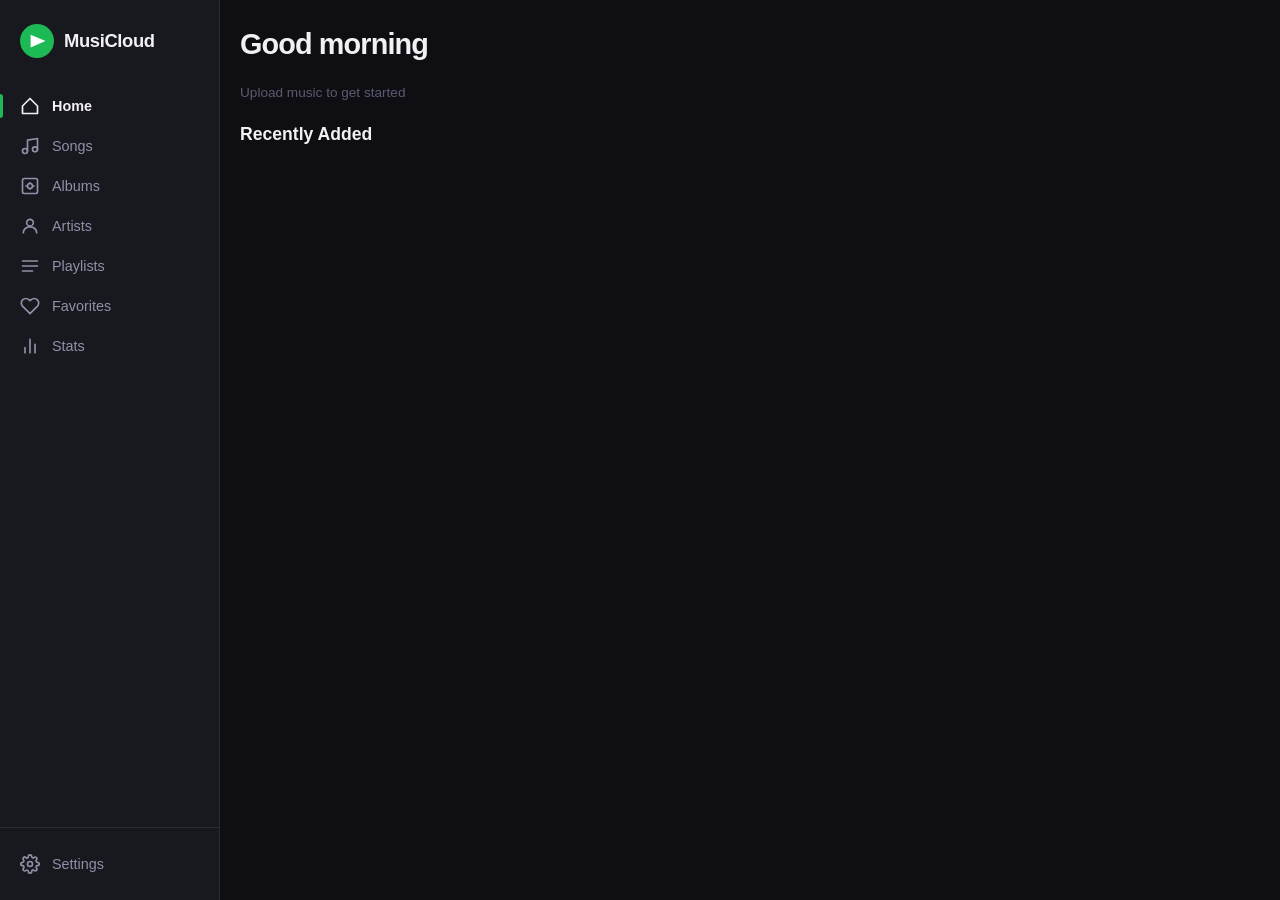
==== index.html @ 513687ec "Add files via upload" ====
<!DOCTYPE html>
<html lang="en">
<head>
  <meta charset="UTF-8" />
  <meta name="viewport" content="width=device-width, initial-scale=1.0, viewport-fit=cover" />
  <meta name="apple-mobile-web-app-capable" content="yes" />
  <meta name="apple-mobile-web-app-status-bar-style" content="black-translucent" />
  <meta name="apple-mobile-web-app-title" content="MusiCloud" />
  <meta name="theme-color" content="#0f0f13" />
  <title>MusiCloud</title>

  <!-- PWA Manifest -->
  <link rel="manifest" href="manifest.json" />

  <!-- Apple Touch Icons -->
  <link rel="apple-touch-icon" href="icons/icon-192.png" />

  <!-- Stylesheet -->
  <link rel="stylesheet" href="style.css" />

  <!-- External Libraries (CDN — cached by Service Worker on first load) -->
  <!-- JSZip: client-side zip extraction -->
  <script src="https://cdnjs.cloudflare.com/ajax/libs/jszip/3.10.1/jszip.min.js"></script>
  <!-- jsmediatags: ID3 tag parsing -->
  <script src="https://cdnjs.cloudflare.com/ajax/libs/jsmediatags/3.9.5/jsmediatags.min.js"></script>
</head>
<body>

<!-- ═══════════════════════════════════════════════════
     APP SHELL
════════════════════════════════════════════════════ -->
<div id="app">

  <!-- ── SIDEBAR (desktop) / BOTTOM NAV (mobile) ── -->
  <nav id="sidebar">
    <div id="logo">
      <svg viewBox="0 0 32 32" fill="none" xmlns="http://www.w3.org/2000/svg">
        <circle cx="16" cy="16" r="16" fill="var(--accent)"/>
        <path d="M10 22V10l14 6-14 6z" fill="#fff"/>
      </svg>
      <span>MusiCloud</span>
    </div>

    <ul id="nav-links">
      <li><button class="nav-btn active" data-view="home">
        <svg viewBox="0 0 24 24"><path d="M3 12l9-9 9 9v9H3v-9z"/></svg>
        <span>Home</span>
      </button></li>
      <li><button class="nav-btn" data-view="songs">
        <svg viewBox="0 0 24 24"><path d="M9 18V5l12-2v13"/><circle cx="6" cy="18" r="3"/><circle cx="18" cy="16" r="3"/></svg>
        <span>Songs</span>
      </button></li>
      <li><button class="nav-btn" data-view="albums">
        <svg viewBox="0 0 24 24"><rect x="3" y="3" width="18" height="18" rx="2"/><circle cx="12" cy="12" r="3"/><path d="M12 8v1m0 6v1M8 12H7m10 0h-1"/></svg>
        <span>Albums</span>
      </button></li>
      <li><button class="nav-btn" data-view="artists">
        <svg viewBox="0 0 24 24"><circle cx="12" cy="8" r="4"/><path d="M4 20c0-4 3.6-7 8-7s8 3 8 7"/></svg>
        <span>Artists</span>
      </button></li>
      <li><button class="nav-btn" data-view="playlists">
        <svg viewBox="0 0 24 24"><path d="M3 6h18M3 12h18M3 18h12"/></svg>
        <span>Playlists</span>
      </button></li>
      <li><button class="nav-btn" data-view="favorites">
        <svg viewBox="0 0 24 24"><path d="M20.84 4.61a5.5 5.5 0 0 0-7.78 0L12 5.67l-1.06-1.06a5.5 5.5 0 0 0-7.78 7.78l1.06 1.06L12 21.23l7.78-7.78 1.06-1.06a5.5 5.5 0 0 0 0-7.78z"/></svg>
        <span>Favorites</span>
      </button></li>
      <li><button class="nav-btn" data-view="stats">
        <svg viewBox="0 0 24 24"><path d="M18 20V10M12 20V4M6 20v-6"/></svg>
        <span>Stats</span>
      </button></li>
    </ul>

    <div id="sidebar-bottom">
      <button class="nav-btn" data-view="settings">
        <svg viewBox="0 0 24 24"><circle cx="12" cy="12" r="3"/><path d="M19.4 15a1.65 1.65 0 0 0 .33 1.82l.06.06a2 2 0 1 1-2.83 2.83l-.06-.06a1.65 1.65 0 0 0-1.82-.33 1.65 1.65 0 0 0-1 1.51V21a2 2 0 1 1-4 0v-.09A1.65 1.65 0 0 0 9 19.4a1.65 1.65 0 0 0-1.82.33l-.06.06a2 2 0 1 1-2.83-2.83l.06-.06A1.65 1.65 0 0 0 4.68 15a1.65 1.65 0 0 0-1.51-1H3a2 2 0 1 1 0-4h.09A1.65 1.65 0 0 0 4.6 9a1.65 1.65 0 0 0-.33-1.82l-.06-.06a2 2 0 1 1 2.83-2.83l.06.06A1.65 1.65 0 0 0 9 4.68a1.65 1.65 0 0 0 1-1.51V3a2 2 0 1 1 4 0v.09a1.65 1.65 0 0 0 1 1.51 1.65 1.65 0 0 0 1.82-.33l.06-.06a2 2 0 1 1 2.83 2.83l-.06.06A1.65 1.65 0 0 0 19.4 9a1.65 1.65 0 0 0 1.51 1H21a2 2 0 1 1 0 4h-.09a1.65 1.65 0 0 0-1.51 1z"/></svg>
        <span>Settings</span>
      </button>
    </div>
  </nav>

  <!-- ── MAIN CONTENT AREA ── -->
  <main id="main-content">

    <!-- HOME VIEW -->
    <section id="view-home" class="view active">
      <h1 class="view-title">Good <span id="greeting-time">evening</span></h1>
      <div id="home-recents" class="card-grid"></div>
      <h2 class="section-title">Recently Added</h2>
      <div id="home-recent-songs" class="song-list"></div>
    </section>

    <!-- SONGS VIEW -->
    <section id="view-songs" class="view">
      <div class="view-header">
        <h1 class="view-title">Songs</h1>
        <div class="view-controls">
          <div class="search-wrap">
            <svg viewBox="0 0 24 24"><circle cx="11" cy="11" r="8"/><path d="m21 21-4.35-4.35"/></svg>
            <input type="search" id="search-input" placeholder="Search songs, artists…" autocomplete="off" />
          </div>
          <select id="sort-select">
            <option value="title">Title</option>
            <option value="artist">Artist</option>
            <option value="dateAdded">Date Added</option>
            <option value="playCount">Most Played</option>
          </select>
        </div>
      </div>
      <div id="songs-list" class="song-list"></div>
    </section>

    <!-- ALBUMS VIEW -->
    <section id="view-albums" class="view">
      <h1 class="view-title">Albums</h1>
      <div id="albums-grid" class="card-grid"></div>
      <div id="album-detail" class="detail-view hidden">
        <button class="back-btn" id="back-from-album">
          <svg viewBox="0 0 24 24"><path d="M19 12H5M12 5l-7 7 7 7"/></svg>
          Back to Albums
        </button>
        <div id="album-detail-header" class="detail-header"></div>
        <div id="album-detail-songs" class="song-list"></div>
      </div>
    </section>

    <!-- ARTISTS VIEW -->
    <section id="view-artists" class="view">
      <h1 class="view-title">Artists</h1>
      <div id="artists-grid" class="card-grid artist-grid"></div>
      <div id="artist-detail" class="detail-view hidden">
        <button class="back-btn" id="back-from-artist">
          <svg viewBox="0 0 24 24"><path d="M19 12H5M12 5l-7 7 7 7"/></svg>
          Back to Artists
        </button>
        <div id="artist-detail-header" class="detail-header"></div>
        <div id="artist-detail-songs" class="song-list"></div>
      </div>
    </section>

    <!-- PLAYLISTS VIEW -->
    <section id="view-playlists" class="view">
      <div class="view-header">
        <h1 class="view-title">Playlists</h1>
        <button class="btn-primary" id="new-playlist-btn">+ New Playlist</button>
      </div>
      <div id="playlists-grid" class="card-grid"></div>
      <div id="playlist-detail" class="detail-view hidden">
        <button class="back-btn" id="back-from-playlist">
          <svg viewBox="0 0 24 24"><path d="M19 12H5M12 5l-7 7 7 7"/></svg>
          Back to Playlists
        </button>
        <div id="playlist-detail-header" class="detail-header"></div>
        <div id="playlist-detail-songs" class="song-list"></div>
      </div>
    </section>

    <!-- FAVORITES VIEW -->
    <section id="view-favorites" class="view">
      <h1 class="view-title">Favorites</h1>
      <div id="favorites-list" class="song-list"></div>
    </section>

    <!-- STATS VIEW -->
    <section id="view-stats" class="view">
      <h1 class="view-title">Your Stats</h1>
      <div id="stats-content"></div>
    </section>

    <!-- SETTINGS VIEW -->
    <section id="view-settings" class="view">
      <h1 class="view-title">Settings</h1>
      <div id="settings-content">

        <div class="settings-section">
          <h2>Theme</h2>
          <div class="setting-row">
            <label>Mode</label>
            <div class="toggle-group">
              <button class="toggle-btn active" data-theme="dark">Dark</button>
              <button class="toggle-btn" data-theme="light">Light</button>
            </div>
          </div>
          <div class="setting-row">
            <label>Accent Color</label>
            <div class="color-swatches" id="accent-swatches">
              <button class="swatch active" data-color="#1db954" style="background:#1db954" title="Green"></button>
              <button class="swatch" data-color="#7c3aed" style="background:#7c3aed" title="Purple"></button>
              <button class="swatch" data-color="#e11d48" style="background:#e11d48" title="Red"></button>
              <button class="swatch" data-color="#0ea5e9" style="background:#0ea5e9" title="Blue"></button>
              <button class="swatch" data-color="#f59e0b" style="background:#f59e0b" title="Amber"></button>
              <button class="swatch" data-color="#ec4899" style="background:#ec4899" title="Pink"></button>
            </div>
          </div>
        </div>

        <div class="settings-section">
          <h2>Library</h2>
          <div class="setting-row">
            <div>
              <strong>Upload Music</strong>
              <p>Add MP3 files or a ZIP archive to your library</p>
            </div>
            <label class="btn-primary file-label" for="file-input">
              Upload Files
              <input type="file" id="file-input" accept=".mp3,.zip" multiple hidden />
            </label>
          </div>
        </div>

        <div class="settings-section">
          <h2>Backup &amp; Restore</h2>
          <div class="setting-row">
            <div>
              <strong>Export Library</strong>
              <p>Download a backup ZIP of your metadata and songs</p>
            </div>
            <button class="btn-secondary" id="export-btn">Export</button>
          </div>
          <div class="setting-row">
            <div>
              <strong>Import Library</strong>
              <p>Restore from a previous export</p>
            </div>
            <label class="btn-secondary file-label" for="import-input">
              Import
              <input type="file" id="import-input" accept=".zip" hidden />
            </label>
          </div>
        </div>

        <div class="settings-section">
          <h2>About</h2>
          <div class="setting-row">
            <span>MusiCloud v1.0 — fully offline PWA</span>
          </div>
        </div>
      </div>
    </section>

  </main>

  <!-- ── MINI PLAYER ── -->
  <div id="mini-player" class="hidden">
    <div id="mini-art-wrap">
      <img id="mini-art" src="" alt="Album art" />
      <div id="mini-art-placeholder">
        <svg viewBox="0 0 24 24"><path d="M9 18V5l12-2v13"/><circle cx="6" cy="18" r="3"/><circle cx="18" cy="16" r="3"/></svg>
      </div>
    </div>
    <div id="mini-info">
      <div id="mini-title">—</div>
      <div id="mini-artist">—</div>
    </div>
    <div id="mini-controls">
      <button id="mini-fav-btn" class="icon-btn" title="Favorite">
        <svg viewBox="0 0 24 24"><path d="M20.84 4.61a5.5 5.5 0 0 0-7.78 0L12 5.67l-1.06-1.06a5.5 5.5 0 0 0-7.78 7.78l1.06 1.06L12 21.23l7.78-7.78 1.06-1.06a5.5 5.5 0 0 0 0-7.78z"/></svg>
      </button>
      <button id="mini-play-btn" class="icon-btn play-btn" title="Play / Pause">
        <svg class="icon-play" viewBox="0 0 24 24"><polygon points="5,3 19,12 5,21"/></svg>
        <svg class="icon-pause hidden" viewBox="0 0 24 24"><rect x="6" y="4" width="4" height="16"/><rect x="14" y="4" width="4" height="16"/></svg>
      </button>
      <button id="mini-next-btn" class="icon-btn" title="Next">
        <svg viewBox="0 0 24 24"><polygon points="5,4 15,12 5,20"/><line x1="19" y1="5" x2="19" y2="19"/></svg>
      </button>
      <button id="expand-player-btn" class="icon-btn" title="Expand">
        <svg viewBox="0 0 24 24"><path d="M18 15l-6-6-6 6"/></svg>
      </button>
    </div>
    <!-- Progress bar at bottom of mini player -->
    <div id="mini-progress-bar">
      <div id="mini-progress-fill"></div>
    </div>
  </div>

  <!-- ── NOW PLAYING (expanded) ── -->
  <div id="now-playing" class="hidden">
    <div id="np-header">
      <button id="collapse-player-btn" class="icon-btn">
        <svg viewBox="0 0 24 24"><path d="M6 9l6 6 6-6"/></svg>
      </button>
      <span id="np-context-label">Now Playing</span>
      <button id="np-queue-btn" class="icon-btn">
        <svg viewBox="0 0 24 24"><path d="M3 6h18M3 12h18M3 18h12"/></svg>
      </button>
    </div>

    <div id="np-art-wrap">
      <img id="np-art" src="" alt="Album art" />
      <div id="np-art-placeholder">
        <svg viewBox="0 0 24 24"><path d="M9 18V5l12-2v13"/><circle cx="6" cy="18" r="3"/><circle cx="18" cy="16" r="3"/></svg>
      </div>
    </div>

    <div id="np-info">
      <div id="np-title">—</div>
      <div id="np-artist">—</div>
      <button id="np-fav-btn" class="icon-btn fav-btn" title="Favorite">
        <svg viewBox="0 0 24 24"><path d="M20.84 4.61a5.5 5.5 0 0 0-7.78 0L12 5.67l-1.06-1.06a5.5 5.5 0 0 0-7.78 7.78l1.06 1.06L12 21.23l7.78-7.78 1.06-1.06a5.5 5.5 0 0 0 0-7.78z"/></svg>
      </button>
    </div>

    <div id="np-progress">
      <div id="np-seek-bar">
        <div id="np-seek-fill"></div>
        <div id="np-seek-thumb"></div>
      </div>
      <div id="np-times">
        <span id="np-current-time">0:00</span>
        <span id="np-duration">0:00</span>
      </div>
    </div>

    <div id="np-controls">
      <button id="np-shuffle-btn" class="icon-btn mode-btn" title="Shuffle">
        <svg viewBox="0 0 24 24"><polyline points="16 3 21 3 21 8"/><line x1="4" y1="20" x2="21" y2="3"/><polyline points="21 16 21 21 16 21"/><line x1="15" y1="15" x2="21" y2="21"/></svg>
      </button>
      <button id="np-prev-btn" class="icon-btn" title="Previous">
        <svg viewBox="0 0 24 24"><polygon points="19,20 9,12 19,4"/><line x1="5" y1="19" x2="5" y2="5"/></svg>
      </button>
      <button id="np-play-btn" class="icon-btn play-btn-lg" title="Play / Pause">
        <svg class="icon-play" viewBox="0 0 24 24"><polygon points="5,3 19,12 5,21"/></svg>
        <svg class="icon-pause hidden" viewBox="0 0 24 24"><rect x="6" y="4" width="4" height="16"/><rect x="14" y="4" width="4" height="16"/></svg>
      </button>
      <button id="np-next-btn" class="icon-btn" title="Next">
        <svg viewBox="0 0 24 24"><polygon points="5,4 15,12 5,20"/><line x1="19" y1="5" x2="19" y2="19"/></svg>
      </button>
      <button id="np-repeat-btn" class="icon-btn mode-btn" title="Repeat">
        <svg viewBox="0 0 24 24"><polyline points="17 1 21 5 17 9"/><path d="M3 11V9a4 4 0 0 1 4-4h14"/><polyline points="7 23 3 19 7 15"/><path d="M21 13v2a4 4 0 0 1-4 4H3"/></svg>
      </button>
    </div>

    <div id="np-volume">
      <svg viewBox="0 0 24 24"><polygon points="11 5 6 9 2 9 2 15 6 15 11 19 11 5"/><path d="M19.07 4.93a10 10 0 0 1 0 14.14M15.54 8.46a5 5 0 0 1 0 7.07"/></svg>
      <input type="range" id="volume-slider" min="0" max="1" step="0.01" value="1" />
    </div>
  </div>

  <!-- ── QUEUE PANEL ── -->
  <div id="queue-panel" class="hidden">
    <div id="queue-header">
      <h2>Queue</h2>
      <button id="close-queue-btn" class="icon-btn">
        <svg viewBox="0 0 24 24"><line x1="18" y1="6" x2="6" y2="18"/><line x1="6" y1="6" x2="18" y2="18"/></svg>
      </button>
    </div>
    <div id="queue-list"></div>
  </div>

  <!-- ── CONTEXT MENU ── -->
  <div id="context-menu" class="hidden">
    <button data-action="play-now">▶ Play Now</button>
    <button data-action="play-next">Play Next</button>
    <button data-action="add-to-queue">Add to Queue</button>
    <button data-action="toggle-fav">♥ Favorite</button>
    <button data-action="add-to-playlist">Add to Playlist…</button>
    <button data-action="remove-from-playlist" class="hidden">Remove from Playlist</button>
    <button data-action="delete-song" class="danger">Delete Song</button>
  </div>

  <!-- ── MODALS ── -->
  <div id="modal-overlay" class="hidden">
    <div id="modal-box">
      <div id="modal-title"></div>
      <div id="modal-body"></div>
      <div id="modal-actions">
        <button id="modal-cancel" class="btn-secondary">Cancel</button>
        <button id="modal-confirm" class="btn-primary">OK</button>
      </div>
    </div>
  </div>

  <!-- ── TOAST NOTIFICATIONS ── -->
  <div id="toast-container"></div>

  <!-- ── UPLOAD PROGRESS ── -->
  <div id="upload-progress" class="hidden">
    <div id="upload-progress-bar"></div>
    <div id="upload-progress-text">Processing…</div>
  </div>

</div><!-- #app -->

<!-- ── HIDDEN AUDIO ELEMENT ── -->
<!--
  iOS Safari PWA Audio Notes:
  1. Audio must be triggered by a user gesture initially. After the first tap/play,
     iOS unlocks the audio context and subsequent playback (including auto-advance)
     works without gestures.
  2. Using a single persistent <audio> element (not creating new ones per track)
     is critical for background playback on iOS. Swapping src and calling play()
     on the same element works; creating new Audio() objects does not reliably
     continue in the background.
  3. The 'ended' event fires reliably on iOS when the screen is locked IF we use
     MediaSession API + keep the audio element alive. We handle next-track in
     the 'ended' event listener.
  4. Silence trick: a tiny silent audio loop is sometimes used to keep the audio
     session alive on iOS, but with MediaSession this is usually unnecessary.
     If you experience background audio cutting out, see the keepAlive() function.
-->
<audio id="audio-player" preload="metadata"></audio>

<!-- Main Application Script -->
<script src="app.js" type="module"></script>

</body>
</html>
---- style.css ----
/* ═══════════════════════════════════════════════════════════════
   MusiCloud — style.css
   Dark-first, Spotify-inspired design with:
   • CSS custom properties for full themability
   • Safe-area insets for iOS notch + home indicator
   • Smooth transitions throughout
   • Mobile-first responsive layout
════════════════════════════════════════════════════════════════ */

/* ── CSS RESET & BASE ── */
*, *::before, *::after { box-sizing: border-box; margin: 0; padding: 0; }
html { height: 100%; font-size: 16px; }
body {
  height: 100%;
  font-family: -apple-system, BlinkMacSystemFont, 'Segoe UI', Roboto, Helvetica, Arial, sans-serif;
  -webkit-font-smoothing: antialiased;
  overscroll-behavior: none;
}

/* ── THEME: CSS CUSTOM PROPERTIES ── */
:root {
  /* Core palette — dark theme default */
  --bg:         #0f0f13;
  --bg2:        #18181f;
  --bg3:        #22222c;
  --bg4:        #2a2a36;
  --surface:    #1e1e28;
  --border:     rgba(255,255,255,0.08);
  --text:       #f0f0f5;
  --text2:      #9090a8;
  --text3:      #5a5a72;

  /* Accent — overridden by JS via settings */
  --accent:     #1db954;
  --accent-dim: rgba(29,185,84,0.18);
  --accent-hover: #1ed760;

  /* Player heights */
  --mini-h:     72px;
  --nav-h:      64px;

  /* Safe area (iOS notch/home bar) */
  --sat: env(safe-area-inset-top, 0px);
  --sar: env(safe-area-inset-right, 0px);
  --sab: env(safe-area-inset-bottom, 0px);
  --sal: env(safe-area-inset-left, 0px);

  /* Sidebar width */
  --sidebar-w: 220px;

  /* Transitions */
  --t-fast:   150ms ease;
  --t-mid:    250ms ease;
  --t-slow:   400ms cubic-bezier(0.4, 0, 0.2, 1);

  /* Radii */
  --r-sm: 6px;
  --r-md: 10px;
  --r-lg: 16px;
  --r-xl: 24px;
  --r-full: 9999px;
}

/* ── LIGHT THEME ── */
body.theme-light {
  --bg:      #f8f8fc;
  --bg2:     #efeff5;
  --bg3:     #e6e6ee;
  --bg4:     #dddde8;
  --surface: #ffffff;
  --border:  rgba(0,0,0,0.08);
  --text:    #1a1a2e;
  --text2:   #555570;
  --text3:   #8888a0;
}

/* ── APP SHELL LAYOUT ── */
#app {
  display: grid;
  height: 100dvh;
  background: var(--bg);
  color: var(--text);
  /* Mobile: full width, mini-player at bottom */
  grid-template-areas:
    "main"
    "player";
  grid-template-rows: 1fr auto;
  overflow: hidden;
  position: relative;
}

@media (min-width: 768px) {
  #app {
    grid-template-areas:
      "sidebar main"
      "sidebar player";
    grid-template-columns: var(--sidebar-w) 1fr;
  }
}

/* ── SIDEBAR ── */
#sidebar {
  display: none; /* hidden on mobile */
  grid-area: sidebar;
  background: var(--bg2);
  border-right: 1px solid var(--border);
  flex-direction: column;
  padding: calc(var(--sat) + 24px) 0 calc(var(--sab) + 16px);
  overflow-y: auto;
}

@media (min-width: 768px) {
  #sidebar { display: flex; }
}

#logo {
  display: flex;
  align-items: center;
  gap: 10px;
  padding: 0 20px 28px;
  font-size: 1.15rem;
  font-weight: 700;
  letter-spacing: -0.02em;
  color: var(--text);
}

#logo svg {
  width: 34px;
  height: 34px;
  flex-shrink: 0;
}

#nav-links {
  list-style: none;
  flex: 1;
}

#sidebar-bottom {
  padding-top: 16px;
  border-top: 1px solid var(--border);
  margin-top: 16px;
}

.nav-btn {
  display: flex;
  align-items: center;
  gap: 12px;
  width: 100%;
  padding: 10px 20px;
  background: none;
  border: none;
  color: var(--text2);
  font-size: 0.9rem;
  font-weight: 500;
  cursor: pointer;
  border-radius: 0;
  transition: color var(--t-fast), background var(--t-fast);
  text-align: left;
  position: relative;
}

.nav-btn svg {
  width: 20px;
  height: 20px;
  flex-shrink: 0;
  fill: none;
  stroke: currentColor;
  stroke-width: 2;
  stroke-linecap: round;
  stroke-linejoin: round;
}

.nav-btn:hover { color: var(--text); background: var(--bg3); }

.nav-btn.active {
  color: var(--text);
  font-weight: 600;
}

.nav-btn.active::before {
  content: '';
  position: absolute;
  left: 0;
  top: 50%;
  transform: translateY(-50%);
  width: 3px;
  height: 60%;
  background: var(--accent);
  border-radius: 0 var(--r-sm) var(--r-sm) 0;
}

/* ── MAIN CONTENT ── */
#main-content {
  grid-area: main;
  overflow-y: auto;
  overflow-x: hidden;
  -webkit-overflow-scrolling: touch;
  scroll-behavior: smooth;
  padding-bottom: calc(var(--sab) + var(--mini-h) + 16px);
  padding-top: var(--sat);
}

/* View sections */
.view {
  display: none;
  padding: 28px 20px;
  min-height: 100%;
  animation: fadeIn 200ms ease;
}

.view.active { display: block; }

@keyframes fadeIn {
  from { opacity: 0; transform: translateY(6px); }
  to   { opacity: 1; transform: translateY(0); }
}

.view-title {
  font-size: 1.8rem;
  font-weight: 800;
  letter-spacing: -0.03em;
  margin-bottom: 24px;
  color: var(--text);
}

.section-title {
  font-size: 1.1rem;
  font-weight: 700;
  margin: 24px 0 14px;
  color: var(--text);
}

.view-header {
  display: flex;
  align-items: flex-start;
  justify-content: space-between;
  gap: 12px;
  flex-wrap: wrap;
  margin-bottom: 20px;
}

.view-header .view-title { margin-bottom: 0; }

.view-controls {
  display: flex;
  gap: 10px;
  align-items: center;
  flex-wrap: wrap;
}

/* ── SEARCH ── */
.search-wrap {
  display: flex;
  align-items: center;
  background: var(--bg3);
  border-radius: var(--r-full);
  padding: 0 14px;
  border: 1px solid var(--border);
  transition: border-color var(--t-fast);
}

.search-wrap:focus-within { border-color: var(--accent); }

.search-wrap svg {
  width: 16px;
  height: 16px;
  stroke: var(--text3);
  fill: none;
  stroke-width: 2;
  flex-shrink: 0;
  margin-right: 8px;
  stroke-linecap: round;
  stroke-linejoin: round;
}

#search-input {
  background: none;
  border: none;
  outline: none;
  color: var(--text);
  font-size: 0.9rem;
  padding: 9px 0;
  width: 200px;
}

#search-input::placeholder { color: var(--text3); }

/* ── SORT SELECT ── */
#sort-select {
  background: var(--bg3);
  border: 1px solid var(--border);
  border-radius: var(--r-full);
  color: var(--text2);
  font-size: 0.85rem;
  padding: 8px 14px;
  cursor: pointer;
  outline: none;
  transition: border-color var(--t-fast);
  appearance: none;
  -webkit-appearance: none;
  background-image: url("data:image/svg+xml,%3Csvg xmlns='http://www.w3.org/2000/svg' width='12' height='12' viewBox='0 0 24 24' fill='none' stroke='%239090a8' stroke-width='2'%3E%3Cpolyline points='6 9 12 15 18 9'%3E%3C/polyline%3E%3C/svg%3E");
  background-repeat: no-repeat;
  background-position: right 10px center;
  padding-right: 28px;
}

#sort-select:focus { border-color: var(--accent); }

/* ── SONG LIST ── */
.song-list { display: flex; flex-direction: column; gap: 2px; }

.song-row {
  display: grid;
  grid-template-columns: 48px 1fr auto;
  align-items: center;
  gap: 12px;
  padding: 8px 10px;
  border-radius: var(--r-md);
  cursor: pointer;
  transition: background var(--t-fast);
  position: relative;
  user-select: none;
  -webkit-user-select: none;
}

.song-row:hover { background: var(--bg3); }
.song-row.playing { background: var(--accent-dim); }
.song-row.playing .song-title { color: var(--accent); }

.song-art-wrap {
  position: relative;
  width: 48px;
  height: 48px;
  border-radius: var(--r-sm);
  overflow: hidden;
  background: var(--bg4);
  flex-shrink: 0;
}

.song-art-wrap img {
  width: 100%;
  height: 100%;
  object-fit: cover;
  display: block;
}

.song-art-placeholder {
  display: flex;
  align-items: center;
  justify-content: center;
  width: 100%;
  height: 100%;
  color: var(--text3);
}

.song-art-placeholder svg {
  width: 22px;
  height: 22px;
  fill: none;
  stroke: currentColor;
  stroke-width: 1.5;
  stroke-linecap: round;
  stroke-linejoin: round;
}

/* Playing indicator overlay on art */
.song-art-overlay {
  position: absolute;
  inset: 0;
  background: rgba(0,0,0,0.5);
  display: none;
  align-items: center;
  justify-content: center;
  border-radius: var(--r-sm);
}

.song-row.playing .song-art-overlay { display: flex; }

.playing-bars {
  display: flex;
  align-items: flex-end;
  gap: 2px;
  height: 16px;
}

.playing-bars span {
  display: block;
  width: 3px;
  background: var(--accent);
  border-radius: 1px;
  animation: bar-bounce 1s ease infinite;
}

.playing-bars span:nth-child(1) { animation-delay: 0s; }
.playing-bars span:nth-child(2) { animation-delay: 0.2s; }
.playing-bars span:nth-child(3) { animation-delay: 0.4s; }

@keyframes bar-bounce {
  0%,100% { height: 4px; }
  50%      { height: 14px; }
}

.song-meta {
  overflow: hidden;
  min-width: 0;
}

.song-title {
  font-size: 0.9rem;
  font-weight: 500;
  color: var(--text);
  white-space: nowrap;
  overflow: hidden;
  text-overflow: ellipsis;
  line-height: 1.3;
}

.song-sub {
  font-size: 0.78rem;
  color: var(--text2);
  white-space: nowrap;
  overflow: hidden;
  text-overflow: ellipsis;
  margin-top: 2px;
}

.song-actions {
  display: flex;
  align-items: center;
  gap: 6px;
  flex-shrink: 0;
}

.song-duration {
  font-size: 0.78rem;
  color: var(--text3);
  min-width: 34px;
  text-align: right;
}

/* ── CARD GRIDS ── */
.card-grid {
  display: grid;
  grid-template-columns: repeat(auto-fill, minmax(140px, 1fr));
  gap: 16px;
}

@media (min-width: 500px) {
  .card-grid { grid-template-columns: repeat(auto-fill, minmax(160px, 1fr)); }
}

.card {
  background: var(--bg2);
  border-radius: var(--r-lg);
  overflow: hidden;
  cursor: pointer;
  transition: transform var(--t-fast), background var(--t-fast);
  -webkit-tap-highlight-color: transparent;
}

.card:hover { transform: scale(1.03); background: var(--bg3); }
.card:active { transform: scale(0.97); }

.card-art {
  width: 100%;
  aspect-ratio: 1;
  object-fit: cover;
  display: block;
  background: var(--bg4);
}

.card-art-placeholder {
  width: 100%;
  aspect-ratio: 1;
  display: flex;
  align-items: center;
  justify-content: center;
  background: var(--bg3);
  color: var(--text3);
}

.card-art-placeholder svg {
  width: 36px;
  height: 36px;
  fill: none;
  stroke: currentColor;
  stroke-width: 1.5;
  stroke-linecap: round;
  stroke-linejoin: round;
}

.card-body { padding: 10px 12px 14px; }
.card-title { font-size: 0.85rem; font-weight: 600; color: var(--text); line-height: 1.3; }
.card-sub { font-size: 0.75rem; color: var(--text2); margin-top: 3px; }

/* Artist cards — circle art */
.artist-grid .card-art,
.artist-grid .card-art-placeholder {
  border-radius: 50%;
  margin: 12px auto 0;
  width: calc(100% - 24px);
  aspect-ratio: 1;
}

/* ── DETAIL VIEWS (album / artist / playlist) ── */
.detail-view { }
.detail-view.hidden { display: none; }

.back-btn {
  display: inline-flex;
  align-items: center;
  gap: 8px;
  background: none;
  border: none;
  color: var(--text2);
  font-size: 0.85rem;
  cursor: pointer;
  padding: 8px 0;
  margin-bottom: 20px;
  transition: color var(--t-fast);
}

.back-btn:hover { color: var(--text); }
.back-btn svg {
  width: 18px; height: 18px;
  fill: none; stroke: currentColor;
  stroke-width: 2; stroke-linecap: round; stroke-linejoin: round;
}

.detail-header {
  display: flex;
  gap: 20px;
  align-items: flex-end;
  margin-bottom: 24px;
  flex-wrap: wrap;
}

.detail-art {
  width: 140px;
  height: 140px;
  border-radius: var(--r-lg);
  object-fit: cover;
  background: var(--bg4);
  flex-shrink: 0;
}

.detail-art-placeholder {
  width: 140px;
  height: 140px;
  border-radius: var(--r-lg);
  background: var(--bg3);
  display: flex;
  align-items: center;
  justify-content: center;
  color: var(--text3);
  flex-shrink: 0;
}

.detail-art-placeholder svg {
  width: 48px; height: 48px;
  fill: none; stroke: currentColor; stroke-width: 1.5;
  stroke-linecap: round; stroke-linejoin: round;
}

.detail-info { flex: 1; min-width: 0; }
.detail-info h2 { font-size: 1.5rem; font-weight: 800; letter-spacing: -0.02em; }
.detail-info p { font-size: 0.85rem; color: var(--text2); margin-top: 6px; }

.detail-play-btn {
  margin-top: 14px;
  display: inline-flex;
  align-items: center;
  gap: 8px;
  background: var(--accent);
  color: #fff;
  border: none;
  border-radius: var(--r-full);
  padding: 10px 22px;
  font-size: 0.9rem;
  font-weight: 600;
  cursor: pointer;
  transition: background var(--t-fast), transform var(--t-fast);
}

.detail-play-btn:hover { background: var(--accent-hover); }
.detail-play-btn:active { transform: scale(0.97); }

/* ── HOME RECENTS ── */
#home-recents .card { background: var(--bg2); }

/* ── STATS ── */
#stats-content {
  display: grid;
  gap: 16px;
  grid-template-columns: repeat(auto-fill, minmax(260px, 1fr));
}

.stat-card {
  background: var(--bg2);
  border-radius: var(--r-lg);
  padding: 20px;
  border: 1px solid var(--border);
}

.stat-card h3 {
  font-size: 0.75rem;
  font-weight: 600;
  text-transform: uppercase;
  letter-spacing: 0.08em;
  color: var(--text3);
  margin-bottom: 12px;
}

.stat-number {
  font-size: 2.4rem;
  font-weight: 800;
  color: var(--accent);
  letter-spacing: -0.04em;
  line-height: 1;
}

.stat-label {
  font-size: 0.8rem;
  color: var(--text2);
  margin-top: 4px;
}

.stat-list { display: flex; flex-direction: column; gap: 10px; margin-top: 4px; }

.stat-list-item {
  display: flex;
  align-items: center;
  gap: 12px;
}

.stat-rank {
  font-size: 1.2rem;
  font-weight: 800;
  color: var(--accent);
  min-width: 28px;
}

.stat-item-info { overflow: hidden; }
.stat-item-name { font-size: 0.9rem; font-weight: 500; white-space: nowrap; overflow: hidden; text-overflow: ellipsis; }
.stat-item-sub { font-size: 0.78rem; color: var(--text2); }

/* ── SETTINGS ── */
.settings-section {
  background: var(--bg2);
  border-radius: var(--r-lg);
  padding: 20px;
  margin-bottom: 16px;
  border: 1px solid var(--border);
}

.settings-section h2 {
  font-size: 0.75rem;
  font-weight: 700;
  text-transform: uppercase;
  letter-spacing: 0.08em;
  color: var(--text3);
  margin-bottom: 16px;
}

.setting-row {
  display: flex;
  align-items: center;
  justify-content: space-between;
  gap: 16px;
  padding: 10px 0;
  border-bottom: 1px solid var(--border);
}

.setting-row:last-child { border-bottom: none; }

.setting-row label { font-size: 0.9rem; color: var(--text2); }

.setting-row strong { font-size: 0.9rem; color: var(--text); display: block; }
.setting-row p { font-size: 0.8rem; color: var(--text2); margin-top: 2px; }

.toggle-group {
  display: flex;
  background: var(--bg4);
  border-radius: var(--r-full);
  padding: 3px;
  gap: 2px;
}

.toggle-btn {
  background: none;
  border: none;
  color: var(--text3);
  font-size: 0.82rem;
  font-weight: 500;
  padding: 5px 14px;
  border-radius: var(--r-full);
  cursor: pointer;
  transition: background var(--t-fast), color var(--t-fast);
}

.toggle-btn.active {
  background: var(--surface);
  color: var(--text);
  box-shadow: 0 1px 4px rgba(0,0,0,0.3);
}

.color-swatches {
  display: flex;
  gap: 8px;
  flex-wrap: wrap;
}

.swatch {
  width: 28px;
  height: 28px;
  border-radius: 50%;
  border: 2px solid transparent;
  cursor: pointer;
  transition: transform var(--t-fast), border-color var(--t-fast);
}

.swatch:hover { transform: scale(1.15); }
.swatch.active { border-color: var(--text); transform: scale(1.1); }

/* ── BUTTONS ── */
.btn-primary {
  display: inline-flex;
  align-items: center;
  background: var(--accent);
  color: #fff;
  border: none;
  border-radius: var(--r-full);
  padding: 9px 18px;
  font-size: 0.85rem;
  font-weight: 600;
  cursor: pointer;
  transition: background var(--t-fast), transform var(--t-fast);
  white-space: nowrap;
  text-decoration: none;
  -webkit-tap-highlight-color: transparent;
}

.btn-primary:hover { background: var(--accent-hover); }
.btn-primary:active { transform: scale(0.96); }

.btn-secondary {
  display: inline-flex;
  align-items: center;
  background: var(--bg3);
  color: var(--text);
  border: 1px solid var(--border);
  border-radius: var(--r-full);
  padding: 8px 18px;
  font-size: 0.85rem;
  font-weight: 500;
  cursor: pointer;
  transition: background var(--t-fast);
  white-space: nowrap;
  -webkit-tap-highlight-color: transparent;
}

.btn-secondary:hover { background: var(--bg4); }

.file-label { cursor: pointer; }
.file-label input { display: none; }

.icon-btn {
  display: inline-flex;
  align-items: center;
  justify-content: center;
  background: none;
  border: none;
  cursor: pointer;
  color: var(--text2);
  padding: 6px;
  border-radius: var(--r-full);
  transition: color var(--t-fast), background var(--t-fast);
  -webkit-tap-highlight-color: transparent;
}

.icon-btn:hover { color: var(--text); background: var(--bg3); }
.icon-btn.active { color: var(--accent); }

.icon-btn svg {
  width: 20px;
  height: 20px;
  fill: none;
  stroke: currentColor;
  stroke-width: 2;
  stroke-linecap: round;
  stroke-linejoin: round;
  display: block;
}

.icon-btn.fav-btn.active svg { fill: var(--accent); stroke: var(--accent); }
.icon-btn.mode-btn.active { color: var(--accent); }

.hidden { display: none !important; }

/* ── MINI PLAYER ── */
#mini-player {
  grid-area: player;
  position: relative;
  display: flex;
  align-items: center;
  gap: 10px;
  background: var(--bg2);
  border-top: 1px solid var(--border);
  padding: 10px 14px;
  padding-bottom: calc(10px + var(--sab));
  padding-left: calc(14px + var(--sal));
  padding-right: calc(14px + var(--sar));
  z-index: 100;
  cursor: pointer;
  -webkit-tap-highlight-color: transparent;
  min-height: calc(var(--mini-h) + var(--sab));
}

#mini-art-wrap {
  position: relative;
  width: 48px;
  height: 48px;
  border-radius: var(--r-sm);
  overflow: hidden;
  background: var(--bg4);
  flex-shrink: 0;
}

#mini-art {
  width: 100%;
  height: 100%;
  object-fit: cover;
}

#mini-art-placeholder {
  position: absolute;
  inset: 0;
  display: flex;
  align-items: center;
  justify-content: center;
  color: var(--text3);
}

#mini-art-placeholder svg {
  width: 22px; height: 22px;
  fill: none; stroke: currentColor; stroke-width: 1.5;
  stroke-linecap: round; stroke-linejoin: round;
}

#mini-info {
  flex: 1;
  overflow: hidden;
  min-width: 0;
}

#mini-title {
  font-size: 0.88rem;
  font-weight: 600;
  color: var(--text);
  white-space: nowrap;
  overflow: hidden;
  text-overflow: ellipsis;
}

#mini-artist {
  font-size: 0.76rem;
  color: var(--text2);
  margin-top: 2px;
  white-space: nowrap;
  overflow: hidden;
  text-overflow: ellipsis;
}

#mini-controls {
  display: flex;
  align-items: center;
  gap: 2px;
  flex-shrink: 0;
}

#mini-controls .icon-btn svg { width: 22px; height: 22px; }

.play-btn svg { width: 24px; height: 24px; }
.play-btn svg path, .play-btn svg polygon { fill: var(--text); stroke: none; }
.play-btn svg rect { fill: var(--text); stroke: none; }

.play-btn-lg svg { width: 32px; height: 32px; }
.play-btn-lg svg polygon, .play-btn-lg svg rect { fill: #fff; stroke: none; }

#mini-progress-bar {
  position: absolute;
  bottom: var(--sab);
  left: 0;
  right: 0;
  height: 2px;
  background: var(--bg4);
}

#mini-progress-fill {
  height: 100%;
  background: var(--accent);
  width: 0%;
  transition: width 1s linear;
}

/* ── NOW PLAYING (expanded) ── */
#now-playing {
  position: fixed;
  inset: 0;
  background: var(--bg);
  z-index: 200;
  display: flex;
  flex-direction: column;
  padding: calc(var(--sat) + 8px) calc(24px + var(--sar)) calc(var(--sab) + 24px) calc(24px + var(--sal));
  overflow-y: auto;
  animation: slideUp var(--t-slow);
}

@keyframes slideUp {
  from { transform: translateY(100%); }
  to   { transform: translateY(0); }
}

#np-header {
  display: flex;
  align-items: center;
  justify-content: space-between;
  margin-bottom: 28px;
}

#np-context-label {
  font-size: 0.78rem;
  font-weight: 600;
  text-transform: uppercase;
  letter-spacing: 0.1em;
  color: var(--text2);
}

#np-art-wrap {
  position: relative;
  width: min(340px, 100%);
  max-width: 100%;
  aspect-ratio: 1;
  border-radius: var(--r-xl);
  overflow: hidden;
  background: var(--bg3);
  margin: 0 auto 28px;
  box-shadow: 0 24px 64px rgba(0,0,0,0.5);
}

#np-art {
  width: 100%;
  height: 100%;
  object-fit: cover;
}

#np-art-placeholder {
  position: absolute;
  inset: 0;
  display: flex;
  align-items: center;
  justify-content: center;
  color: var(--text3);
}

#np-art-placeholder svg {
  width: 72px; height: 72px;
  fill: none; stroke: currentColor;
  stroke-width: 1; stroke-linecap: round; stroke-linejoin: round;
}

#np-info {
  display: flex;
  align-items: center;
  justify-content: space-between;
  gap: 10px;
  margin-bottom: 20px;
}

#np-title {
  font-size: 1.3rem;
  font-weight: 700;
  letter-spacing: -0.02em;
  flex: 1;
  min-width: 0;
  overflow: hidden;
  text-overflow: ellipsis;
  white-space: nowrap;
}

#np-artist {
  font-size: 0.92rem;
  color: var(--text2);
  flex: 1;
  overflow: hidden;
  text-overflow: ellipsis;
  white-space: nowrap;
}

/* Wrapping title + artist stacked */
#np-info { flex-direction: row; }
#np-info > div { display: flex; flex-direction: column; flex: 1; min-width: 0; gap: 2px; }

/* Seek bar */
#np-progress { margin-bottom: 16px; }

#np-seek-bar {
  position: relative;
  height: 4px;
  background: var(--bg4);
  border-radius: var(--r-full);
  cursor: pointer;
  touch-action: none;
}

#np-seek-bar:hover { height: 6px; }

#np-seek-fill {
  height: 100%;
  background: var(--accent);
  border-radius: var(--r-full);
  width: 0%;
  pointer-events: none;
}

#np-seek-thumb {
  position: absolute;
  top: 50%;
  left: 0%;
  transform: translate(-50%, -50%) scale(0);
  width: 14px;
  height: 14px;
  background: #fff;
  border-radius: 50%;
  pointer-events: none;
  transition: transform var(--t-fast);
}

#np-seek-bar:hover #np-seek-thumb,
#np-seek-bar:active #np-seek-thumb {
  transform: translate(-50%, -50%) scale(1);
}

#np-times {
  display: flex;
  justify-content: space-between;
  font-size: 0.75rem;
  color: var(--text3);
  margin-top: 8px;
}

#np-controls {
  display: flex;
  align-items: center;
  justify-content: space-between;
  margin-bottom: 20px;
}

#np-controls .icon-btn svg { width: 24px; height: 24px; }
#np-play-btn svg { width: 56px; height: 56px; }
#np-play-btn {
  background: var(--accent);
  padding: 12px;
  border-radius: 50%;
}
#np-play-btn:hover { background: var(--accent-hover); }
#np-play-btn svg polygon, #np-play-btn svg rect { fill: #fff; stroke: none; }

#np-volume {
  display: flex;
  align-items: center;
  gap: 12px;
}

#np-volume svg {
  width: 18px; height: 18px;
  fill: none; stroke: var(--text3);
  stroke-width: 1.5; stroke-linecap: round; stroke-linejoin: round;
  flex-shrink: 0;
}

#volume-slider {
  flex: 1;
  appearance: none;
  -webkit-appearance: none;
  height: 4px;
  background: var(--bg4);
  border-radius: var(--r-full);
  cursor: pointer;
  outline: none;
}

#volume-slider::-webkit-slider-thumb {
  -webkit-appearance: none;
  width: 14px;
  height: 14px;
  border-radius: 50%;
  background: #fff;
  cursor: pointer;
}

/* ── QUEUE PANEL ── */
#queue-panel {
  position: fixed;
  bottom: 0;
  left: 0;
  right: 0;
  max-height: 75vh;
  background: var(--bg2);
  border-radius: var(--r-xl) var(--r-xl) 0 0;
  z-index: 300;
  display: flex;
  flex-direction: column;
  padding-bottom: var(--sab);
  animation: slideUp var(--t-mid);
  box-shadow: 0 -8px 40px rgba(0,0,0,0.4);
}

#queue-header {
  display: flex;
  align-items: center;
  justify-content: space-between;
  padding: 20px 20px 12px;
  border-bottom: 1px solid var(--border);
}

#queue-header h2 { font-size: 1rem; font-weight: 700; }

#queue-list {
  overflow-y: auto;
  -webkit-overflow-scrolling: touch;
  flex: 1;
  padding: 8px 0;
}

.queue-item {
  display: flex;
  align-items: center;
  gap: 12px;
  padding: 8px 20px;
  cursor: pointer;
  transition: background var(--t-fast);
}

.queue-item:hover { background: var(--bg3); }
.queue-item.current { background: var(--accent-dim); }
.queue-item.current .queue-title { color: var(--accent); }

.queue-num { font-size: 0.78rem; color: var(--text3); min-width: 20px; text-align: center; }
.queue-title { font-size: 0.88rem; font-weight: 500; flex: 1; min-width: 0; overflow: hidden; text-overflow: ellipsis; white-space: nowrap; }
.queue-sub { font-size: 0.76rem; color: var(--text2); }

/* ── CONTEXT MENU ── */
#context-menu {
  position: fixed;
  background: var(--bg2);
  border: 1px solid var(--border);
  border-radius: var(--r-lg);
  padding: 6px;
  z-index: 400;
  min-width: 190px;
  box-shadow: 0 8px 32px rgba(0,0,0,0.4);
  animation: popIn 150ms ease;
}

@keyframes popIn {
  from { transform: scale(0.9); opacity: 0; }
  to   { transform: scale(1); opacity: 1; }
}

#context-menu button {
  display: block;
  width: 100%;
  text-align: left;
  background: none;
  border: none;
  color: var(--text);
  font-size: 0.88rem;
  padding: 9px 14px;
  border-radius: var(--r-sm);
  cursor: pointer;
  transition: background var(--t-fast);
}

#context-menu button:hover { background: var(--bg4); }
#context-menu button.danger { color: #ef4444; }

/* ── MODAL ── */
#modal-overlay {
  position: fixed;
  inset: 0;
  background: rgba(0,0,0,0.6);
  backdrop-filter: blur(4px);
  -webkit-backdrop-filter: blur(4px);
  z-index: 500;
  display: flex;
  align-items: center;
  justify-content: center;
  padding: 20px;
  animation: fadeIn 150ms ease;
}

#modal-box {
  background: var(--bg2);
  border-radius: var(--r-xl);
  padding: 24px;
  width: 100%;
  max-width: 380px;
  border: 1px solid var(--border);
  box-shadow: 0 24px 64px rgba(0,0,0,0.5);
}

#modal-title {
  font-size: 1rem;
  font-weight: 700;
  margin-bottom: 16px;
}

#modal-body { margin-bottom: 20px; }

#modal-body input[type="text"],
#modal-body select {
  width: 100%;
  background: var(--bg3);
  border: 1px solid var(--border);
  border-radius: var(--r-md);
  color: var(--text);
  font-size: 0.9rem;
  padding: 10px 14px;
  outline: none;
  transition: border-color var(--t-fast);
}

#modal-body input[type="text"]:focus,
#modal-body select:focus { border-color: var(--accent); }

#modal-body p { font-size: 0.88rem; color: var(--text2); }

#modal-actions {
  display: flex;
  gap: 10px;
  justify-content: flex-end;
}

/* ── TOAST ── */
#toast-container {
  position: fixed;
  bottom: calc(var(--mini-h) + var(--sab) + 12px);
  left: 50%;
  transform: translateX(-50%);
  z-index: 600;
  display: flex;
  flex-direction: column;
  align-items: center;
  gap: 8px;
  pointer-events: none;
}

.toast {
  background: var(--text);
  color: var(--bg);
  font-size: 0.85rem;
  font-weight: 500;
  padding: 10px 18px;
  border-radius: var(--r-full);
  white-space: nowrap;
  animation: toastIn 250ms ease, toastOut 300ms ease 2.5s forwards;
  pointer-events: none;
}

@keyframes toastIn {
  from { opacity: 0; transform: translateY(10px) scale(0.95); }
  to   { opacity: 1; transform: translateY(0) scale(1); }
}

@keyframes toastOut {
  to { opacity: 0; transform: translateY(-6px) scale(0.95); }
}

/* ── UPLOAD PROGRESS ── */
#upload-progress {
  position: fixed;
  bottom: calc(var(--mini-h) + var(--sab) + 12px);
  left: 50%;
  transform: translateX(-50%);
  background: var(--bg2);
  border: 1px solid var(--border);
  border-radius: var(--r-lg);
  padding: 14px 20px;
  z-index: 600;
  width: min(300px, 90vw);
  box-shadow: 0 8px 32px rgba(0,0,0,0.4);
}

#upload-progress-bar {
  height: 4px;
  background: var(--bg4);
  border-radius: var(--r-full);
  overflow: hidden;
  margin-bottom: 8px;
}

#upload-progress-bar::after {
  content: '';
  display: block;
  height: 100%;
  background: var(--accent);
  border-radius: var(--r-full);
  width: var(--progress, 0%);
  transition: width var(--t-mid);
}

#upload-progress-text {
  font-size: 0.82rem;
  color: var(--text2);
  text-align: center;
}

/* ── MOBILE BOTTOM NAV ── */
@media (max-width: 767px) {
  #sidebar {
    /* Convert to bottom tab bar on mobile */
    display: flex;
    position: fixed;
    bottom: 0;
    left: 0;
    right: 0;
    flex-direction: row;
    z-index: 150;
    padding: 0;
    padding-bottom: var(--sab);
    border-top: 1px solid var(--border);
    border-right: none;
    height: auto;
    overflow: visible;
    background: var(--bg2);
  }

  #logo, #sidebar-bottom { display: none; }

  #nav-links {
    display: flex;
    flex-direction: row;
    width: 100%;
    overflow-x: auto;
    -ms-overflow-style: none;
    scrollbar-width: none;
  }

  #nav-links::-webkit-scrollbar { display: none; }
  #nav-links li { flex-shrink: 0; }

  .nav-btn {
    flex-direction: column;
    gap: 4px;
    padding: 10px 10px 8px;
    font-size: 0.68rem;
    min-width: 60px;
    text-align: center;
    align-items: center;
  }

  .nav-btn::before { display: none; }
  .nav-btn.active { color: var(--accent); }
  .nav-btn svg { width: 22px; height: 22px; }

  /* Push content above bottom nav + mini player */
  #main-content {
    padding-bottom: calc(var(--sab) + var(--mini-h) + var(--nav-h) + 16px);
  }

  /* Mini player sits above bottom nav */
  #mini-player {
    position: fixed;
    bottom: calc(var(--nav-h) + var(--sab));
    left: 0;
    right: 0;
    border-top: 1px solid var(--border);
    border-bottom: 1px solid var(--border);
  }

  #app { grid-template-areas: "main"; grid-template-rows: 1fr; }
}

/* ── EMPTY STATES ── */
.empty-state {
  display: flex;
  flex-direction: column;
  align-items: center;
  justify-content: center;
  padding: 60px 20px;
  text-align: center;
  color: var(--text3);
}

.empty-state svg {
  width: 56px;
  height: 56px;
  margin-bottom: 16px;
  fill: none;
  stroke: currentColor;
  stroke-width: 1;
  stroke-linecap: round;
  stroke-linejoin: round;
}

.empty-state h3 { font-size: 1rem; font-weight: 600; color: var(--text2); margin-bottom: 8px; }
.empty-state p { font-size: 0.85rem; line-height: 1.5; }

/* ── SCROLLBAR STYLING ── */
::-webkit-scrollbar { width: 6px; }
::-webkit-scrollbar-track { background: transparent; }
::-webkit-scrollbar-thumb { background: var(--bg4); border-radius: var(--r-full); }
::-webkit-scrollbar-thumb:hover { background: var(--text3); }

/* ── REDUCED MOTION ── */
@media (prefers-reduced-motion: reduce) {
  *, *::before, *::after {
    animation-duration: 0.01ms !important;
    transition-duration: 0.01ms !important;
  }
}
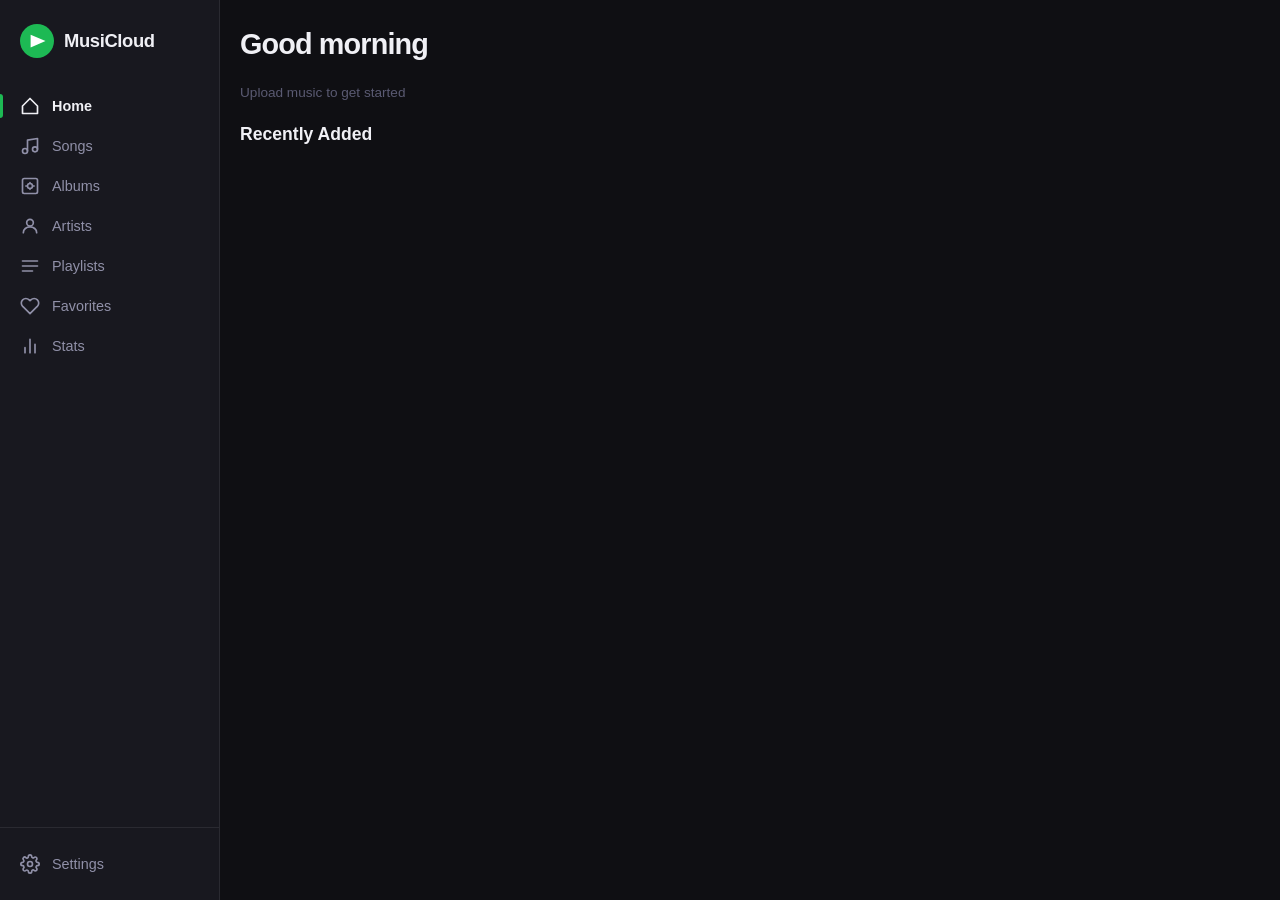
==== commit 534c0613: "Add files via upload" ====
--- a/index.html
+++ b/index.html
@@ -106,8 +106,30 @@
             <option value="dateAdded">Date Added</option>
             <option value="playCount">Most Played</option>
           </select>
-        </div>
-      </div>
+          <!-- Select mode toggle -->
+          <button class="btn-secondary" id="select-mode-btn" title="Select songs">
+            <svg viewBox="0 0 24 24" width="15" height="15" style="margin-right:5px;vertical-align:-2px;fill:none;stroke:currentColor;stroke-width:2;stroke-linecap:round;stroke-linejoin:round"><polyline points="9 11 12 14 22 4"/><path d="M21 12v7a2 2 0 0 1-2 2H5a2 2 0 0 1-2-2V5a2 2 0 0 1 2-2h11"/></svg>Select
+          </button>
+        </div>
+      </div>
+
+      <!-- Multi-select action bar (hidden until select mode active) -->
+      <div id="multiselect-bar" class="hidden">
+        <span id="multiselect-count">0 selected</span>
+        <div id="multiselect-actions">
+          <button class="btn-secondary" id="ms-select-all-btn">Select All</button>
+          <button class="btn-secondary" id="ms-add-queue-btn">
+            <svg viewBox="0 0 24 24"><path d="M3 6h18M3 12h12M3 18h9"/><line x1="19" y1="15" x2="19" y2="21"/><line x1="16" y1="18" x2="22" y2="18"/></svg>
+            Add to Queue
+          </button>
+          <button class="btn-primary" id="ms-add-playlist-btn">
+            <svg viewBox="0 0 24 24"><path d="M3 6h18M3 12h12M3 18h9"/><line x1="19" y1="15" x2="19" y2="21"/><line x1="16" y1="18" x2="22" y2="18"/></svg>
+            + Playlist
+          </button>
+          <button class="btn-secondary" id="ms-cancel-btn">Cancel</button>
+        </div>
+      </div>
+
       <div id="songs-list" class="song-list"></div>
     </section>
 
@@ -205,6 +227,16 @@
             <label class="btn-primary file-label" for="file-input">
               Upload Files
               <input type="file" id="file-input" accept=".mp3,.zip" multiple hidden />
+            </label>
+          </div>
+          <div class="setting-row">
+            <div>
+              <strong>ZIP → Playlist</strong>
+              <p>Upload a ZIP of MP3s and send them straight into a playlist</p>
+            </div>
+            <label class="btn-secondary file-label" for="zip-playlist-input">
+              ZIP to Playlist
+              <input type="file" id="zip-playlist-input" accept=".zip" hidden />
             </label>
           </div>
         </div>
--- a/style.css
+++ b/style.css
@@ -1413,6 +1413,128 @@
 ::-webkit-scrollbar-thumb { background: var(--bg4); border-radius: var(--r-full); }
 ::-webkit-scrollbar-thumb:hover { background: var(--text3); }
 
+/* ── MULTI-SELECT BAR ── */
+#multiselect-bar {
+  display: flex;
+  align-items: center;
+  justify-content: space-between;
+  gap: 10px;
+  background: var(--bg2);
+  border: 1px solid var(--accent);
+  border-radius: var(--r-lg);
+  padding: 10px 14px;
+  margin-bottom: 14px;
+  flex-wrap: wrap;
+  animation: fadeIn 150ms ease;
+}
+
+#multiselect-count {
+  font-size: 0.85rem;
+  font-weight: 600;
+  color: var(--accent);
+  white-space: nowrap;
+}
+
+#multiselect-actions {
+  display: flex;
+  gap: 8px;
+  flex-wrap: wrap;
+  align-items: center;
+}
+
+#multiselect-actions .btn-secondary,
+#multiselect-actions .btn-primary {
+  padding: 7px 13px;
+  font-size: 0.8rem;
+  gap: 5px;
+}
+
+#multiselect-actions svg {
+  width: 14px;
+  height: 14px;
+  fill: none;
+  stroke: currentColor;
+  stroke-width: 2;
+  stroke-linecap: round;
+  stroke-linejoin: round;
+  flex-shrink: 0;
+}
+
+/* Song row in select mode — checkbox appears on left */
+body.select-mode .song-row {
+  grid-template-columns: 28px 48px 1fr auto;
+  cursor: default;
+}
+
+body.select-mode .song-row:hover {
+  background: var(--bg3);
+  cursor: pointer;
+}
+
+/* The checkbox column */
+.song-check {
+  display: none;
+  align-items: center;
+  justify-content: center;
+  width: 28px;
+  flex-shrink: 0;
+}
+
+body.select-mode .song-check {
+  display: flex;
+}
+
+/* Custom checkbox circle */
+.song-check-circle {
+  width: 22px;
+  height: 22px;
+  border-radius: 50%;
+  border: 2px solid var(--text3);
+  background: transparent;
+  display: flex;
+  align-items: center;
+  justify-content: center;
+  transition: border-color var(--t-fast), background var(--t-fast);
+  flex-shrink: 0;
+}
+
+.song-row.selected .song-check-circle {
+  border-color: var(--accent);
+  background: var(--accent);
+}
+
+.song-check-circle svg {
+  width: 12px;
+  height: 12px;
+  stroke: #fff;
+  fill: none;
+  stroke-width: 2.5;
+  stroke-linecap: round;
+  stroke-linejoin: round;
+  opacity: 0;
+  transition: opacity var(--t-fast);
+}
+
+.song-row.selected .song-check-circle svg {
+  opacity: 1;
+}
+
+/* Highlight selected rows */
+.song-row.selected {
+  background: var(--accent-dim);
+}
+
+/* In select mode, disable the normal click-to-play behaviour (handled by JS) */
+body.select-mode .song-row.playing {
+  background: var(--accent-dim); /* keep selected highlight, not green glow */
+}
+
+/* Select mode button when active */
+#select-mode-btn.active {
+  border-color: var(--accent);
+  color: var(--accent);
+}
+
 /* ── REDUCED MOTION ── */
 @media (prefers-reduced-motion: reduce) {
   *, *::before, *::after {
